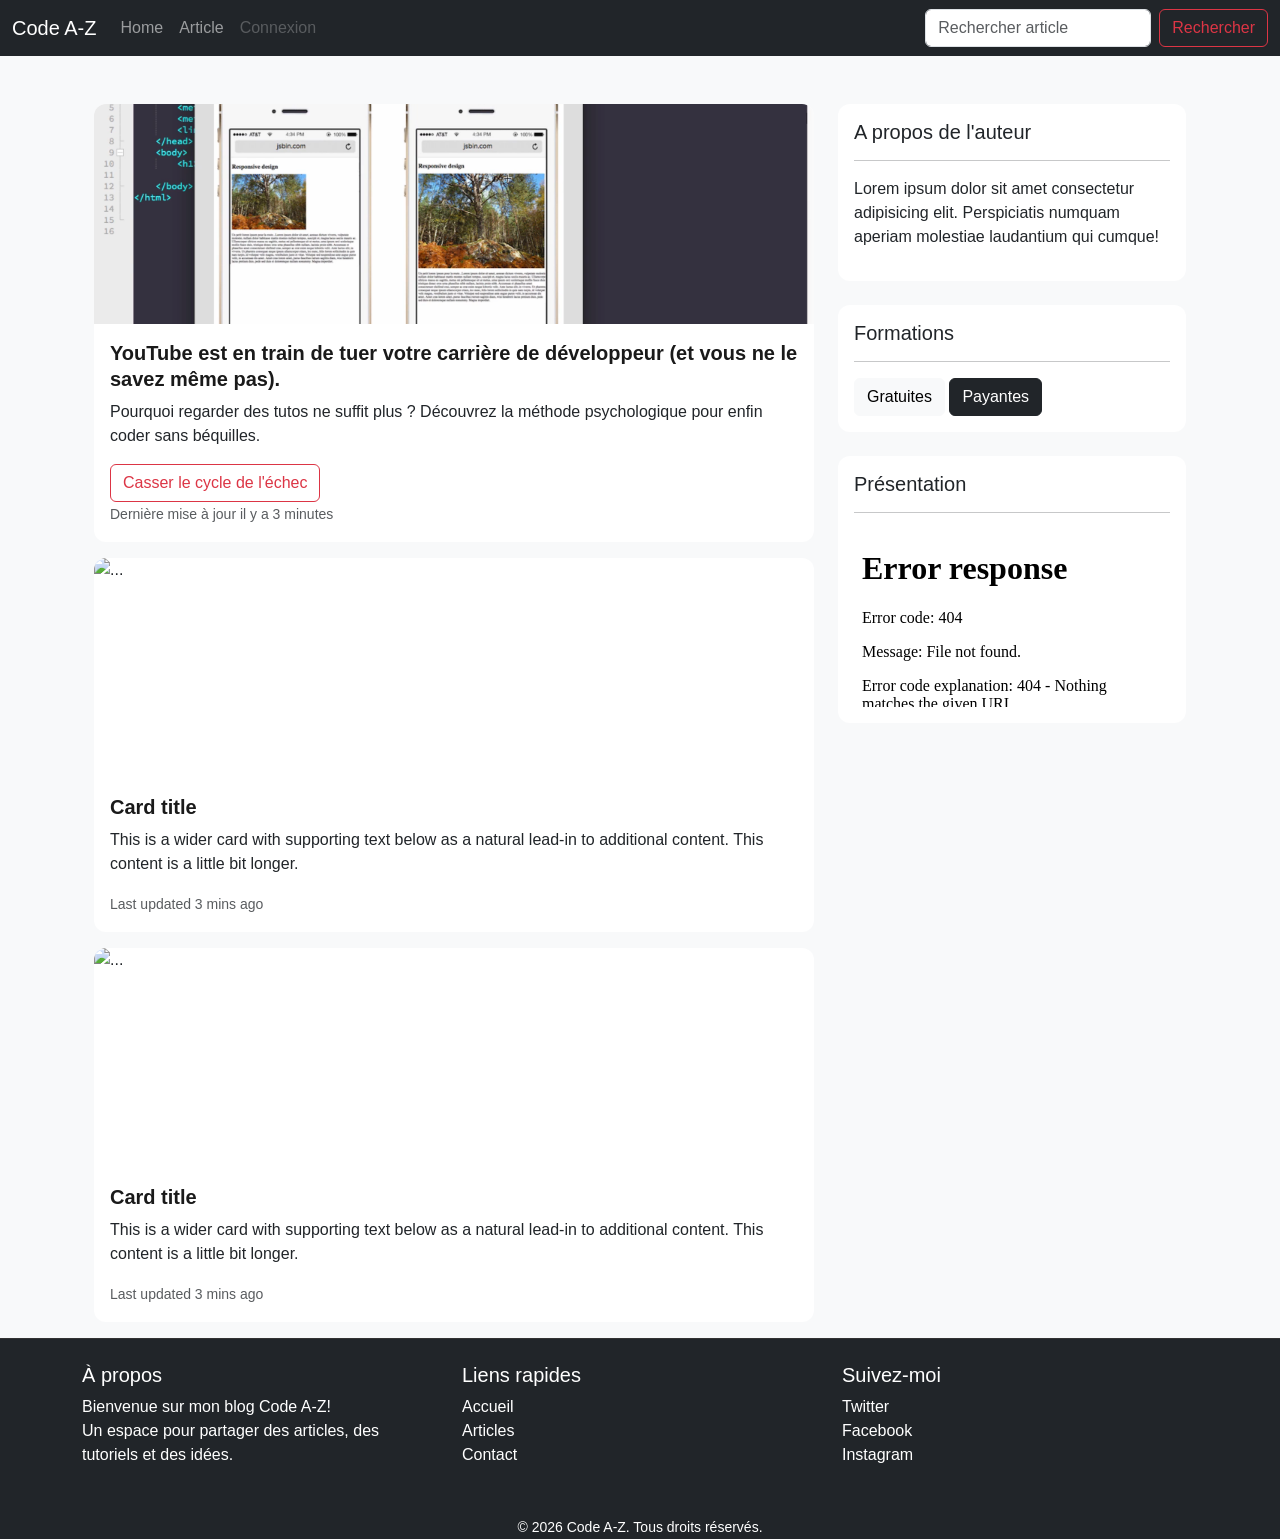
==== index.html @ d00b872a "lancement officiel" ====
<!DOCTYPE html>
<html lang="fr">
<head>
    <meta charset="UTF-8">
    <meta name="viewport" content="width=device-width, initial-scale=1.0">
    <link href="https://cdn.jsdelivr.net/npm/bootstrap@5.3.8/dist/css/bootstrap.min.css" rel="stylesheet" integrity="sha384-sRIl4kxILFvY47J16cr9ZwB07vP4J8+LH7qKQnuqkuIAvNWLzeN8tE5YBujZqJLB" crossorigin="anonymous">
    <script src="https://cdn.jsdelivr.net/npm/bootstrap@5.3.8/dist/js/bootstrap.bundle.min.js" integrity="sha384-FKyoEForCGlyvwx9Hj09JcYn3nv7wiPVlz7YYwJrWVcXK/BmnVDxM+D2scQbITxI" crossorigin="anonymous"></script>
    <!-- optional: bootstrap icons for social links -->
    <link rel="stylesheet" href="https://cdnjs.cloudflare.com/ajax/libs/bootstrap-icons/1.10.5/font/bootstrap-icons.min.css" integrity="sha512-z4wIqX6+ncvQ8Zt3o4Fz+qcb+La4uF8N6VZVDkupXGkQIOhgm3w66R9XG6YFqb9yhlddqKrY9W+oI5êZKp9+CQ==" crossorigin="anonymous" referrerpolicy="no-referrer" />
    <!-- custom styles -->
    <link rel="stylesheet" href="css/style.css">
    <title>Document</title>
</head>
<body>
    <!-- Début - barre de navigation -->

    <nav class="navbar navbar-expand-lg navbar-dark bg-dark">
        <div class="container-fluid">
            <a class="navbar-brand" href="#">Code A-Z</a>
            <button class="navbar-toggler" type="button" data-bs-toggle="collapse" data-bs-target="#navbarSupportedContent" aria-controls="navbarSupportedContent" aria-expanded="false" aria-label="Toggle navigation">
                <span class="navbar-toggler-icon"></span>
            </button>
            <div class="collapse navbar-collapse" id="navbarSupportedContent">
                <ul class="navbar-nav me-auto mb-2 mb-lg-0">
                    <li class="nav-item">
                        <a class="nav-link " aria-current="page" href="#">Home</a>
                    </li>
                    <li class="nav-item active">
                        <a class="nav-link" href="#">Article</a>
                    </li>

                    <!-- <li class="nav-item dropdown">
                        <a class="nav-link dropdown-toggle" href="#" role="button" data-bs-toggle="dropdown" aria-expanded="false">
                        Dropdown
                    </a>
                    <ul class="dropdown-menu">
                        <li><a class="dropdown-item" href="#">Action</a></li>
                        <li><a class="dropdown-item" href="#">Another action</a></li>
                        <li><hr class="dropdown-divider"></li>
                        <li><a class="dropdown-item" href="#">Something else here</a></li>
                    </ul>
                    </li> -->

                    <li class="nav-item">
                        <a class="nav-link disabled" aria-disabled="true">Connexion</a>
                    </li>
                </ul>
                <form class="d-flex" role="search">
                    <input class="form-control me-2" type="search" placeholder="Rechercher article" aria-label="Search"/>
                    <button class="btn btn-outline-danger" type="submit">Rechercher</button>
                </form>
            </div>
        </div>
    </nav>

    <!-- Fin - barre de navigation -->
     <br/><br/>


     <!-- Début - partie principale -->

    <main class="container flex-grow-1">
        <div class="container ">
        <!-- Stack the columns on mobile by making one full-width and the other half-width -->
        <div class="row">
            <div class="col-md-8">

                <div class="card mb-3">
                    <img src="/img/formation_img6.png" class="card-img-top" alt="...">
                    <div class="card-body">
                        <h5 class="card-title">YouTube est en train de tuer votre carrière de développeur (et vous ne le savez même pas).</h5>
                        <p class="card-text">Pourquoi regarder des tutos ne suffit plus ? Découvrez la méthode psychologique pour enfin coder sans béquilles.</p>
                        <a href="article.html?id=youtube-tue-votre-carriere" class="btn btn-outline-danger">Casser le cycle de l'échec</a>
                        <p class="card-text"><small class="text-body-secondary">Dernière mise à jour il y a 3 minutes</small></p>
                    </div>
                </div>
                
                <div class="card mb-3">
                    <img src="https://picsum.photos/600/300?=2" class="card-img-top" alt="...">
                    <div class="card-body">
                        <h5 class="card-title">Card title</h5>
                        <p class="card-text">This is a wider card with supporting text below as a natural lead-in to additional content. This content is a little bit longer.</p>
                        <p class="card-text"><small class="text-body-secondary">Last updated 3 mins ago</small></p>
                    </div>
                </div>

                <div class="card mb-3">
                    <img src="https://picsum.photos/600/300?=3" class="card-img-top" alt="...">
                    <div class="card-body">
                        <h5 class="card-title">Card title</h5>
                        <p class="card-text">This is a wider card with supporting text below as a natural lead-in to additional content. This content is a little bit longer.</p>
                        <p class="card-text"><small class="text-body-secondary">Last updated 3 mins ago</small></p>
                    </div>
                </div>

            </div>
            <div class="col-12 col-md-4">

                <div class="card">
                    <div class="card-body">
                        <h5>A propos de l'auteur</h5>
                        <hr>
                        <p>Lorem ipsum dolor sit amet consectetur adipisicing elit. Perspiciatis numquam aperiam molestiae laudantium qui cumque!</p>
                    </div>
                </div>
                <br/>

                <div class="card">
                    <div class="card-body">
                        <h5>Formations</h5>
                        <hr>
                        <a href="gratuit.html"><button type="button" class="btn btn-light">Gratuites</button></a>
                        <a href="formation.html"><button type="button" class="btn btn-dark">Payantes</button></a>
                </div>
            </div>
            <br>

            
                <div class="card">
                    <div class="card-body">
                        <h5>Présentation</h5>
                        <hr>
                        <div class="ratio ratio-16x9">
                            <iframe width="560" height="315" src="/video/COURS COMPLET HTML ET CSS [1-71] - Présentation du cours.mp4" title="YouTube video player" frameborder="0" allow="accelerometer; autoplay; clipboard-write; encrypted-media; gyroscope; picture-in-picture; web-share" referrerpolicy="strict-origin-when-cross-origin" allowfullscreen></iframe>
                        </div>
                </div>
            </div>
            <br>

            
        </div>
    </div>
    </main>

     <!-- Fin - partie principale -->


     <!-- Debut - pied de page -->

     <footer class="bg-dark text-white pt-4">
         <div class="container">
             <div class="row">
                 <div class="col-md-4 mb-3">
                     <h5>À propos</h5>
                     <p>Bienvenue sur mon blog Code A-Z!<br>Un espace pour partager des articles, des tutoriels et des idées.</p>
                 </div>
                 <div class="col-md-4 mb-3">
                     <h5>Liens rapides</h5>
                     <ul class="list-unstyled">
                         <li><a href="#" class="text-white text-decoration-none">Accueil</a></li>
                         <li><a href="#" class="text-white text-decoration-none">Articles</a></li>
                         <li><a href="#" class="text-white text-decoration-none">Contact</a></li>
                     </ul>
                 </div>
                 <div class="col-md-4 mb-3">
                     <h5>Suivez-moi</h5>
                     <a href="#" class="text-white me-2"><i class="bi bi-twitter"></i> Twitter</a><br>
                     <a href="#" class="text-white me-2"><i class="bi bi-facebook"></i> Facebook</a><br>
                     <a href="#" class="text-white"><i class="bi bi-instagram"></i> Instagram</a>
                 </div>
             </div>
             <div class="text-center mt-3">
                 <small>&copy; 2026 Code A-Z. Tous droits réservés.</small>
             </div>
         </div>
     </footer>


     <!-- Fin - pied de page -->







        <script src="/js/data.js"></script>
</body>
</html>
---- css/style.css ----
a{
    text-decoration: none;
}



/* Importation d'une police plus moderne */
@import url('https://fonts.googleapis.com/css2?family=Inter:wght@400;600;800&display=swap');

body {
    background-color: #f8f9fa; /* Gris très clair pour faire ressortir les cartes blanches */
    font-family: 'Inter', sans-serif;
    color: #333;
}

/* --- Cartes d'articles --- */
.card {
    border: none;
    border-radius: 12px;
    transition: transform 0.3s ease, box-shadow 0.3s ease;
    overflow: hidden;
}

/* Effet au survol pour inciter au clic */
.card:hover {
    transform: translateY(-5px);
    box-shadow: 0 10px 20px rgba(0,0,0,0.08) !important;
}

.card-img-top {
    height: 220px;
    object-fit: cover; /* Évite de déformer les images */
}

.card-title {
    font-weight: 800;
    line-height: 1.3;
    color: #1a1a1a;
}

/* --- Barre latérale (Sidebar) --- */
.sidebar-card {
    border-left: 4px solid #dc3545; /* Rappel de la couleur accent (rouge) */
    background-color: #fff;
}

.sidebar-card h5 {
    text-transform: uppercase;
    font-size: 0.85rem;
    letter-spacing: 1px;
    font-weight: 700;
    color: #6c757d;
}

/* --- Boutons personnalisés --- */
.btn-premium {
    background: linear-gradient(135deg, #1a1a1a 0%, #434343 100%);
    color: white;
    border: none;
    padding: 10px 20px;
    border-radius: 8px;
    font-weight: 600;
}

.btn-premium:hover {
    background: #000;
    color: #fff;
   
}

/* ############################ */
/* news */
/* ############################ */

.news-cont .box{
    width: 50%;
    position: relative;
    overflow: hidden;
}
.box img:hover{
    border: #ff0019 solid 2px;
}
.news-cont .box img{
    width: 100%;
    height: 100%;
    object-fit: cover;
}
.news-cont .box .content{
    position: absolute;
    top: -100%;
    right: 0;
    width: 100%;
    height: 100%;
    display: flex;
    justify-content: center;
    align-items: center;
    background: hsl(0, 0%, 91%,0.5);
    overflow: hidden;
    transition: .2s ease-in-out;
}

/* --- Footer --- */
footer {
    border-top: 1px solid #333;
}



/* Custom styles for footer and general tweaks */
footer {
    background-color: #343a40;
    color: #fff;
}

footer a {
    color: #adb5bd;
}

footer a:hover {
    color: #fff;
    text-decoration: none;
}

/* ensure footer doesn't stick to content */
body {
    display: flex;
    flex-direction: column;
    min-height: 100vh;
}

main {
    flex: 1;
}
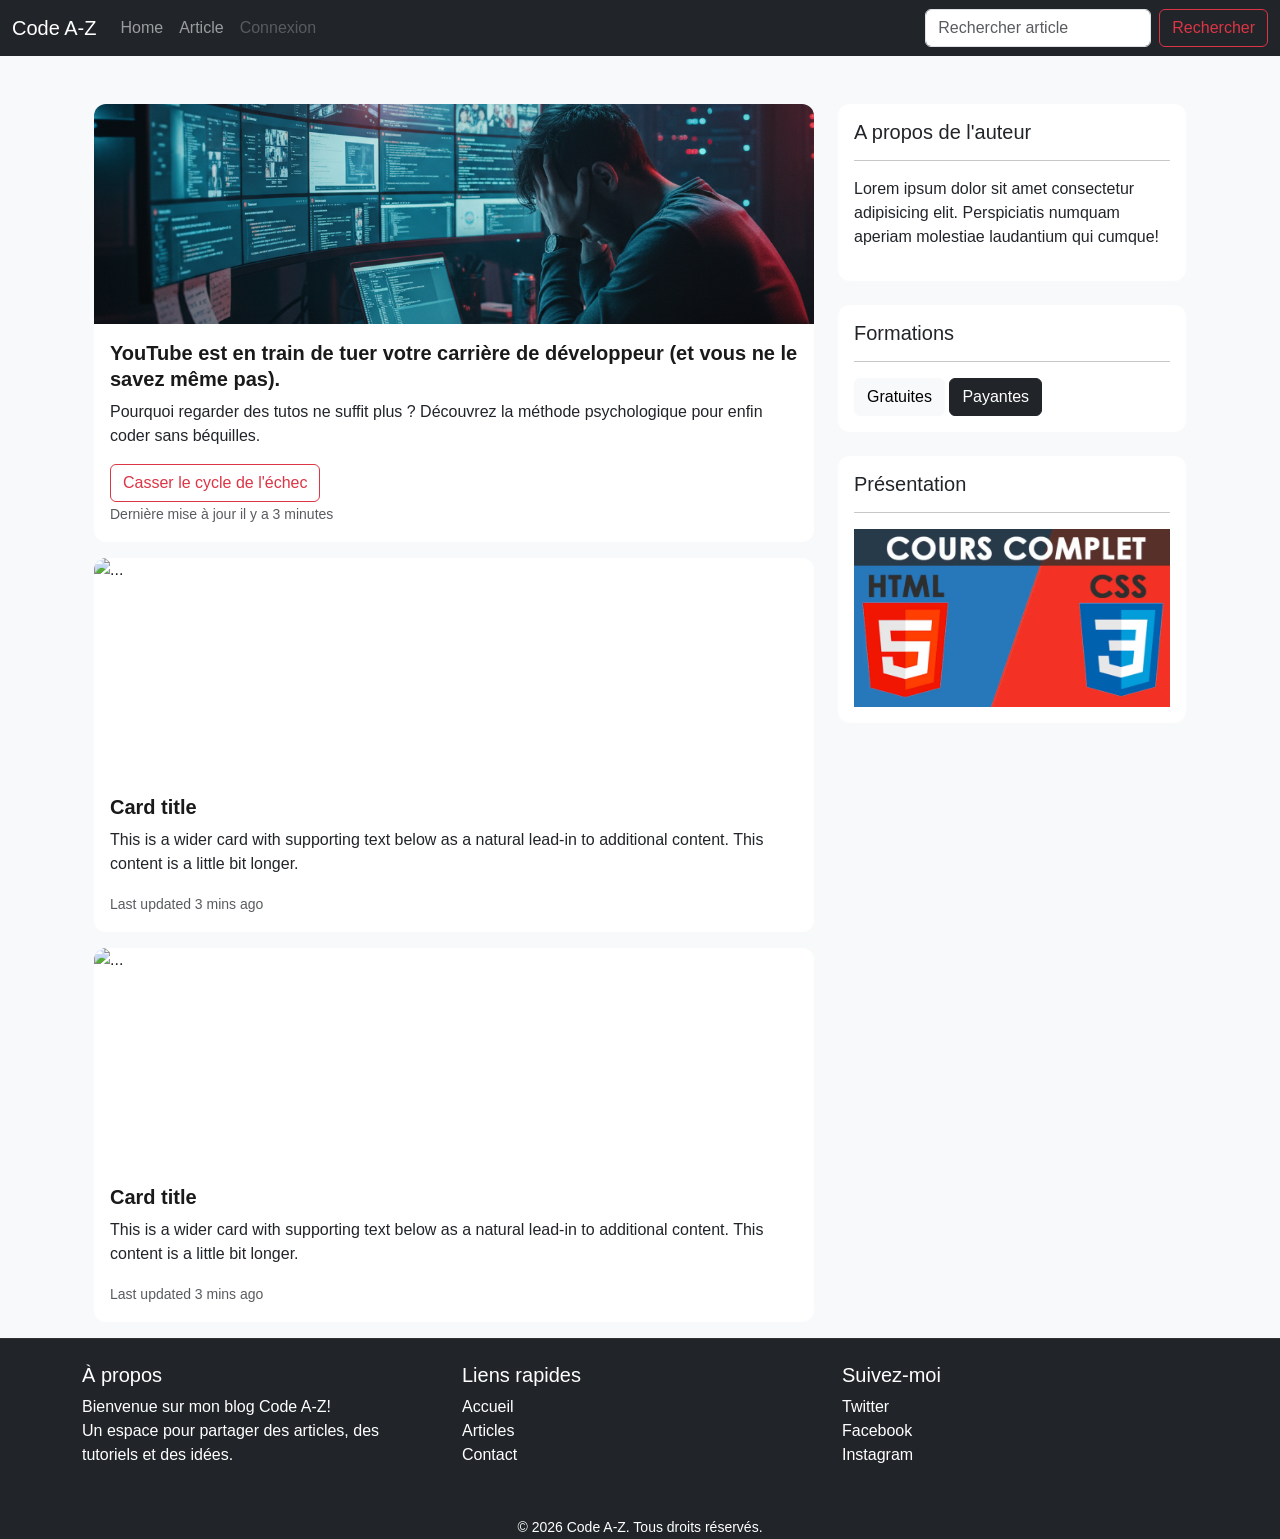
==== commit 6c0a2ea6: "hh" ====
--- a/index.html
+++ b/index.html
@@ -66,7 +66,7 @@
             <div class="col-md-8">
 
                 <div class="card mb-3">
-                    <img src="/img/formation_img6.png" class="card-img-top" alt="...">
+                    <img src="img/article1.png" class="card-img-top" alt="...">
                     <div class="card-body">
                         <h5 class="card-title">YouTube est en train de tuer votre carrière de développeur (et vous ne le savez même pas).</h5>
                         <p class="card-text">Pourquoi regarder des tutos ne suffit plus ? Découvrez la méthode psychologique pour enfin coder sans béquilles.</p>
@@ -121,7 +121,8 @@
                         <h5>Présentation</h5>
                         <hr>
                         <div class="ratio ratio-16x9">
-                            <iframe width="560" height="315" src="/video/COURS COMPLET HTML ET CSS [1-71] - Présentation du cours.mp4" title="YouTube video player" frameborder="0" allow="accelerometer; autoplay; clipboard-write; encrypted-media; gyroscope; picture-in-picture; web-share" referrerpolicy="strict-origin-when-cross-origin" allowfullscreen></iframe>
+                            <img src="img/formation_img.png" alt="">
+                            <!-- <iframe width="560" height="315" src="/video/COURS COMPLET HTML ET CSS [1-71] - Présentation du cours.mp4" title="YouTube video player" frameborder="0" allow="accelerometer; autoplay; clipboard-write; encrypted-media; gyroscope; picture-in-picture; web-share" referrerpolicy="strict-origin-when-cross-origin" allowfullscreen></iframe> -->
                         </div>
                 </div>
             </div>
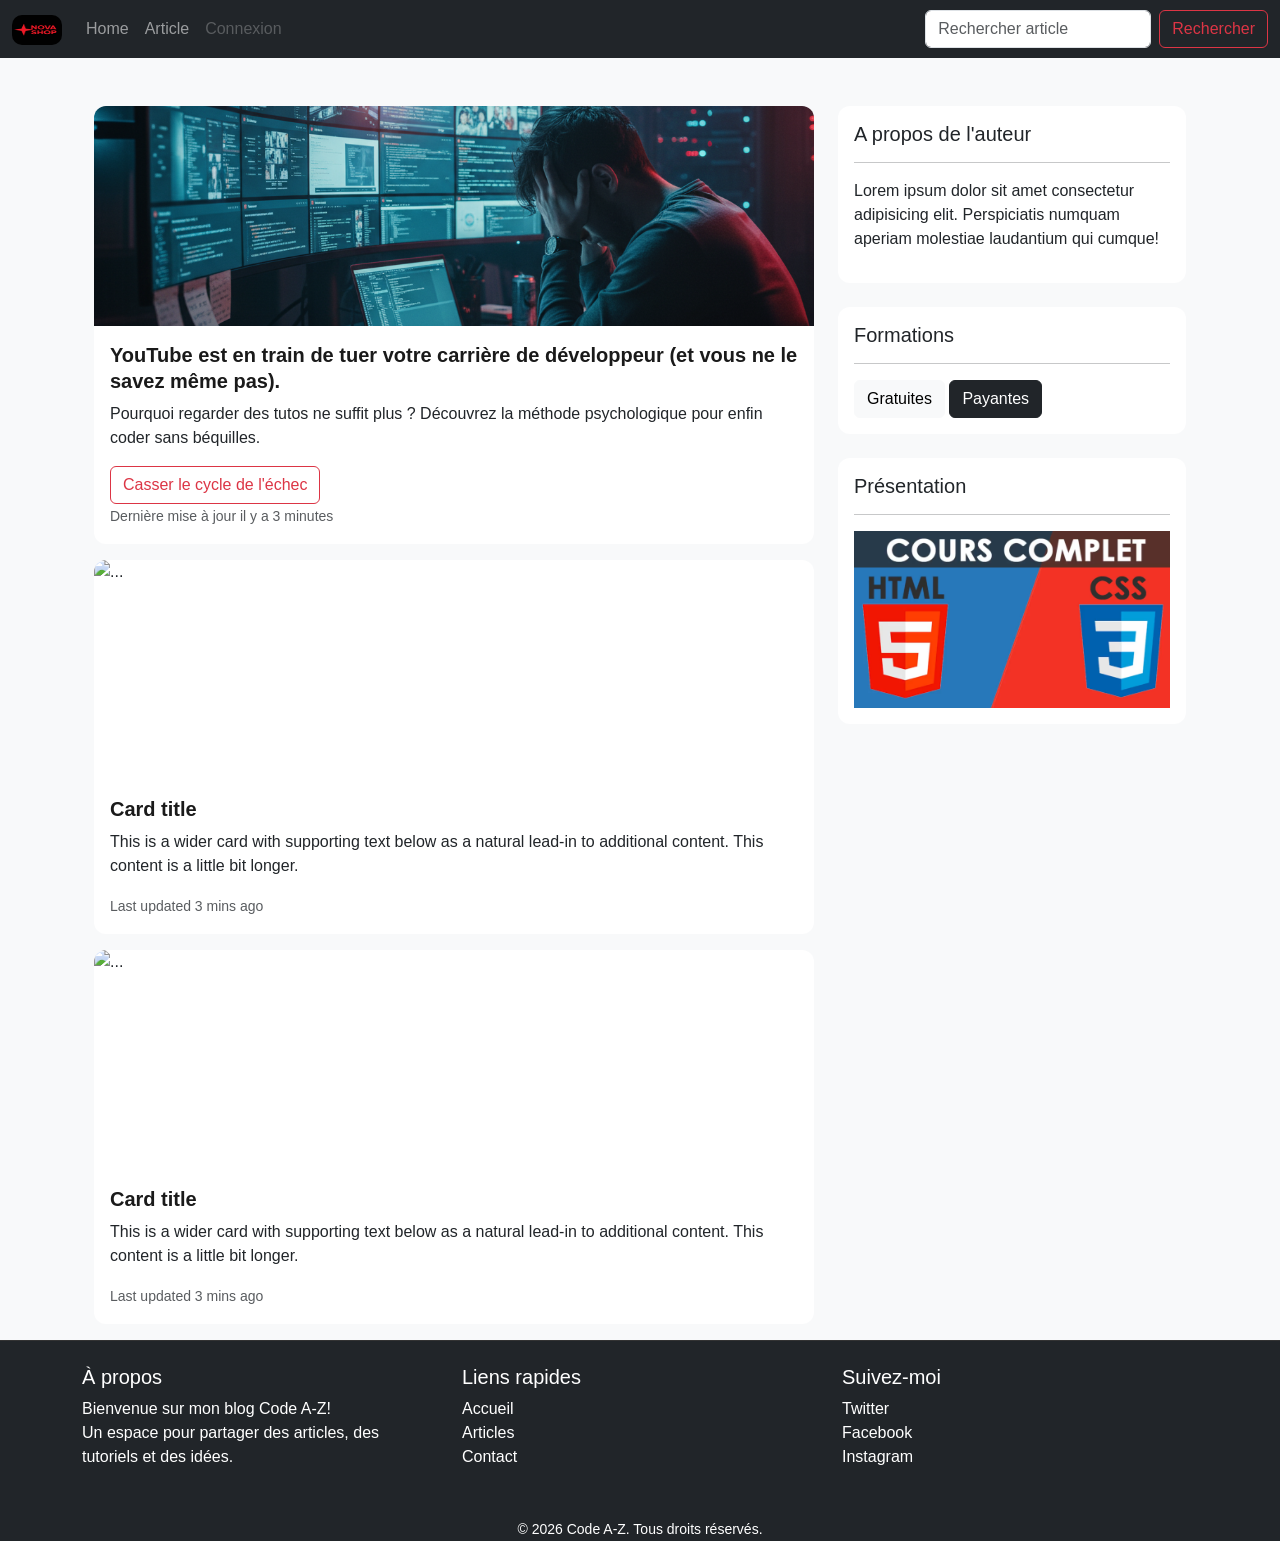
==== commit eec2276d: "gg" ====
--- a/index.html
+++ b/index.html
@@ -16,7 +16,9 @@
 
     <nav class="navbar navbar-expand-lg navbar-dark bg-dark">
         <div class="container-fluid">
-            <a class="navbar-brand" href="#">Code A-Z</a>
+            <a class="navbar-brand" href="#">
+                <img src="img/nova_logo_noir.jpg" alt="Code A-Z" width="50" height="30" style="border-radius: 10px;">
+            </a>
             <button class="navbar-toggler" type="button" data-bs-toggle="collapse" data-bs-target="#navbarSupportedContent" aria-controls="navbarSupportedContent" aria-expanded="false" aria-label="Toggle navigation">
                 <span class="navbar-toggler-icon"></span>
             </button>
@@ -175,6 +177,6 @@
 
 
 
-        <script src="/js/data.js"></script>
+        <script src="js/data.js"></script>
 </body>
 </html>
--- a/css/style.css
+++ b/css/style.css
@@ -11,6 +11,7 @@
     background-color: #f8f9fa; /* Gris très clair pour faire ressortir les cartes blanches */
     font-family: 'Inter', sans-serif;
     color: #333;
+    background-image: url(img/nova_logo_noir.jpg);
 }
 
 /* --- Cartes d'articles --- */
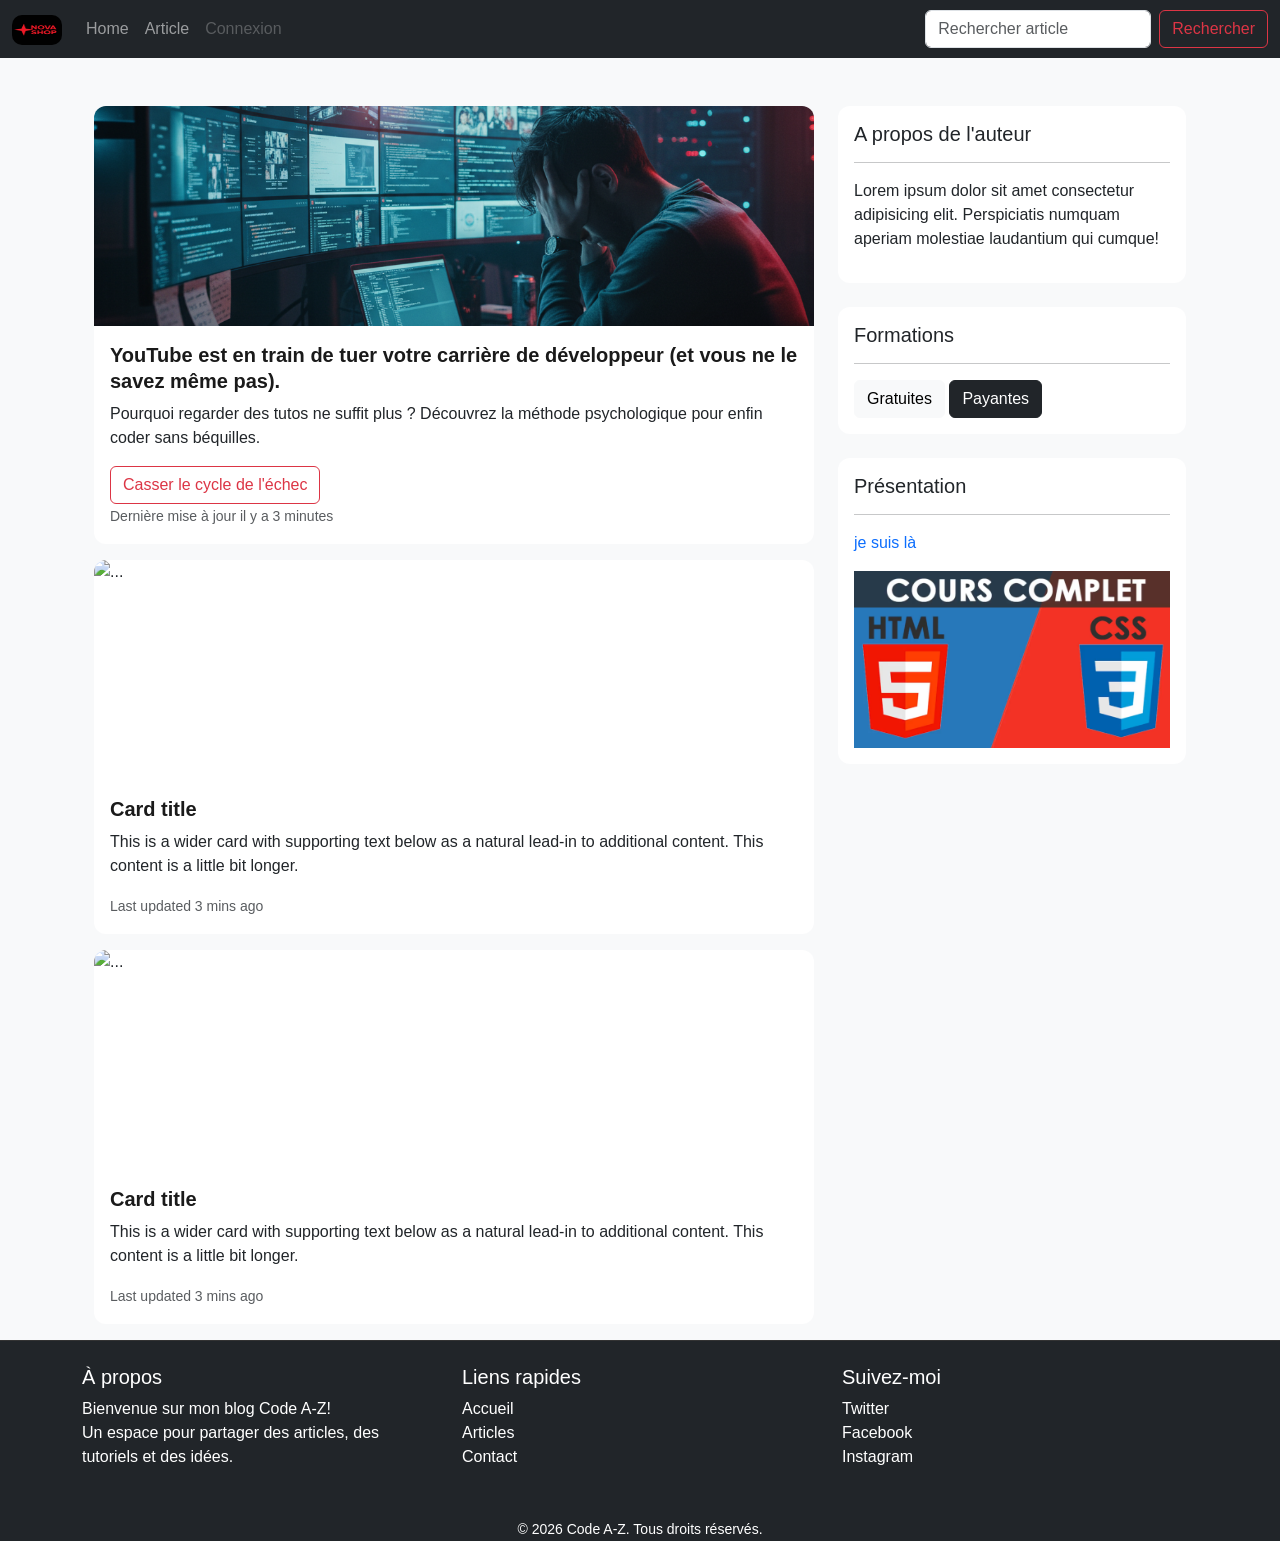
==== commit fe041d0c: "F" ====
--- a/index.html
+++ b/index.html
@@ -122,6 +122,7 @@
                     <div class="card-body">
                         <h5>Présentation</h5>
                         <hr>
+                        <a href="" download=""><p>je suis là</p></a>
                         <div class="ratio ratio-16x9">
                             <img src="img/formation_img.png" alt="">
                             <!-- <iframe width="560" height="315" src="/video/COURS COMPLET HTML ET CSS [1-71] - Présentation du cours.mp4" title="YouTube video player" frameborder="0" allow="accelerometer; autoplay; clipboard-write; encrypted-media; gyroscope; picture-in-picture; web-share" referrerpolicy="strict-origin-when-cross-origin" allowfullscreen></iframe> -->
